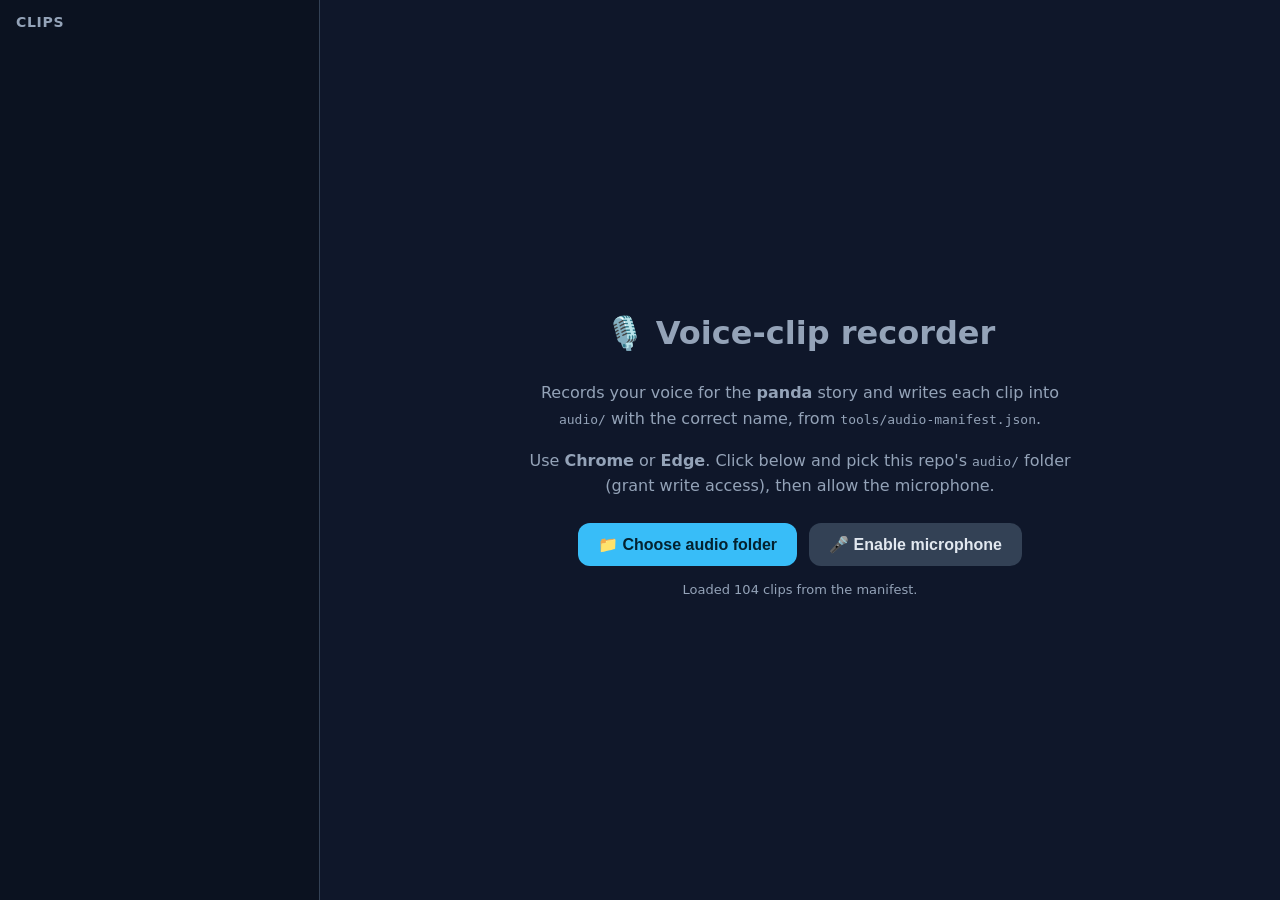
==== tools/record.html @ feebf8d6 "Add parent-recorded voice for the Red Pandy story Replace robotic system TTS with pre-recorded human" ====
<!DOCTYPE html>
<!--
  Voice-clip recorder — a local dev tool (NOT part of the shipped game).

  Records your own voice for the "panda" story's Mandarin lines and writes each
  clip straight into audio/panda/ or audio/core/ with the exact filename the
  game expects, driven by tools/audio-manifest.json (the single source of truth).

  How to use:
    1. Serve the site:  npx http-server -p 8317 -c-1   (from the repo root)
    2. Open in Chrome or Edge on Windows:  http://localhost:8317/tools/record.html
       (localhost is a secure context, so the mic + folder picker work.)
    3. Click "Choose audio folder" and pick this repo's  audio/  folder.
    4. For each line: hear the TTS (optional), Record, Stop, play it back,
       and Save & next. Clips already on disk show as done so you can resume.

  Output is 16-bit mono WAV — plays on every target incl. iPad Safari, and needs
  no ffmpeg/Python/npm. If your browser lacks the File System Access API it falls
  back to downloading each clip (correctly named) to your Downloads folder.
-->
<html lang="en">
<head>
<meta charset="utf-8">
<meta name="viewport" content="width=device-width, initial-scale=1">
<title>Voice-clip recorder · Chinese Quest</title>
<style>
  :root { --bg:#0f172a; --card:#1e293b; --ink:#e2e8f0; --muted:#94a3b8;
          --accent:#38bdf8; --good:#22c55e; --bad:#ef4444; --warn:#f59e0b; }
  * { box-sizing: border-box; }
  body { margin:0; font-family: system-ui, "Segoe UI", sans-serif; background:var(--bg);
         color:var(--ink); display:flex; min-height:100vh; }
  #sidebar { width:320px; flex:none; border-right:1px solid #334155; height:100vh;
             overflow-y:auto; background:#0b1220; }
  #sidebar h2 { font-size:14px; letter-spacing:.05em; text-transform:uppercase;
                color:var(--muted); padding:14px 16px 6px; margin:0; }
  .row { display:flex; align-items:center; gap:8px; padding:7px 16px; cursor:pointer;
         border-left:3px solid transparent; font-size:14px; }
  .row:hover { background:#141d31; }
  .row.active { background:#172136; border-left-color:var(--accent); }
  .row .st { width:16px; text-align:center; flex:none; }
  .row .hz { flex:1; overflow:hidden; text-overflow:ellipsis; white-space:nowrap; }
  .row.done .hz { color:var(--muted); }
  .grouphdr { padding:10px 16px 4px; font-size:12px; color:var(--warn); font-weight:600; }

  #main { flex:1; display:flex; flex-direction:column; align-items:center;
          justify-content:center; gap:20px; padding:24px; }
  #setup { max-width:560px; text-align:center; color:var(--muted); line-height:1.6; }
  #card { background:var(--card); border-radius:20px; padding:32px 40px; text-align:center;
          box-shadow:0 12px 40px rgba(0,0,0,.4); min-width:min(560px,90vw); }
  .idx { color:var(--muted); font-size:14px; }
  .hanzi { font-size:56px; margin:12px 0 4px; line-height:1.2; }
  .pinyin { font-size:24px; color:var(--accent); min-height:30px; }
  .fname { font-size:12px; color:var(--muted); margin-top:8px; font-family:ui-monospace,monospace; }
  .controls { display:flex; gap:12px; justify-content:center; flex-wrap:wrap; margin-top:24px; }
  button { font-size:16px; padding:12px 20px; border-radius:12px; border:0; cursor:pointer;
           background:#334155; color:var(--ink); font-weight:600; }
  button:disabled { opacity:.4; cursor:not-allowed; }
  button.primary { background:var(--accent); color:#04222f; }
  button.rec { background:var(--bad); color:#fff; }
  button.rec.recording { animation:pulse 1s infinite; }
  @keyframes pulse { 50% { opacity:.55; } }
  .hint { color:var(--muted); font-size:13px; margin-top:14px; min-height:18px; }
  .bar { width:100%; max-width:560px; height:8px; background:#1e293b; border-radius:99px; overflow:hidden; }
  .bar > i { display:block; height:100%; background:var(--good); width:0; transition:width .2s; }
  .toprow { display:flex; align-items:center; gap:16px; width:100%; max-width:560px; }
  .toprow .count { font-size:14px; color:var(--muted); white-space:nowrap; }
  kbd { background:#0b1220; border:1px solid #334155; border-radius:6px; padding:1px 6px; font-size:12px; }
  a.dl { display:none; }
</style>
</head>
<body>
  <div id="sidebar"><h2>Clips</h2><div id="list"></div></div>

  <div id="main">
    <div id="setup">
      <h1>🎙️ Voice-clip recorder</h1>
      <p>Records your voice for the <b>panda</b> story and writes each clip into
         <code>audio/</code> with the correct name, from
         <code>tools/audio-manifest.json</code>.</p>
      <p>Use <b>Chrome</b> or <b>Edge</b>. Click below and pick this repo's
         <code>audio/</code> folder (grant write access), then allow the microphone.</p>
      <div class="controls">
        <button class="primary" id="btn-folder">📁 Choose audio folder</button>
        <button id="btn-mic">🎤 Enable microphone</button>
      </div>
      <p class="hint" id="setup-hint"></p>
    </div>

    <div class="toprow" style="display:none" id="progressrow">
      <div class="bar"><i id="barfill"></i></div>
      <div class="count" id="count">0 / 0</div>
    </div>

    <div id="card" style="display:none">
      <div class="idx" id="idx"></div>
      <div class="hanzi" id="hanzi"></div>
      <div class="pinyin" id="pinyin"></div>
      <div class="fname" id="fname"></div>
      <div class="controls">
        <button id="btn-tts" title="Hear the system TTS pronunciation">▶ Hear TTS</button>
        <button class="rec" id="btn-rec">● Record</button>
        <button id="btn-play" disabled>▶ Play back</button>
        <button class="primary" id="btn-save" disabled>💾 Save &amp; next</button>
      </div>
      <div class="hint" id="hint">
        <kbd>Space</kbd> record/stop · <kbd>P</kbd> play · <kbd>Enter</kbd> save &amp; next ·
        <kbd>←</kbd>/<kbd>→</kbd> move
      </div>
    </div>
  </div>

  <a class="dl" id="dl"></a>

  <!-- Optional aids: data.js gives pinyin; speech.js gives the "Hear TTS" button.
       Both are defensive — the recorder still works if they fail to load. -->
  <script src="../js/data.js" onerror="window.__noData=1"></script>
  <script src="../js/speech.js" onerror="window.__noSpeech=1"></script>
  <script>
  (function () {
    'use strict';
    const $ = (s) => document.querySelector(s);

    let manifest = [];
    let idx = 0;
    let dirHandle = null;          // FileSystemDirectoryHandle for audio/
    let stream = null;             // mic MediaStream
    let audioCtx = null;
    let recording = false;
    let recProc = null, recSource = null;
    let recChunks = [], recSampleRate = 44100;
    let lastWav = null;            // Blob of the current take
    let lastUrl = null;
    const done = new Set();        // manifest indexes already on disk / just saved

    /* ---------- pinyin lookup from data.js (best-effort) ---------- */
    const pinyinByHanzi = {};
    try {
      (window.STORIES || []).forEach((s) => {
        if (s.ending && s.ending.zh) pinyinByHanzi[s.ending.zh] = s.ending.pinyin || '';
        (s.chapters || []).forEach((ch) => {
          if (ch.intro && ch.intro.zh) pinyinByHanzi[ch.intro.zh] = '';
          const add = (w) => { if (w && w.hanzi) pinyinByHanzi[w.hanzi] = w.pinyin || ''; };
          (ch.words || []).forEach(add);
          add(ch.finale);
        });
      });
    } catch (e) { /* no data.js — hanzi only */ }

    /* ---------- WAV encoding (16-bit mono PCM) ---------- */
    function encodeWav(chunks, sampleRate) {
      let len = 0;
      for (const c of chunks) len += c.length;
      const pcm = new Float32Array(len);
      let o = 0;
      for (const c of chunks) { pcm.set(c, o); o += c.length; }

      const buf = new ArrayBuffer(44 + pcm.length * 2);
      const view = new DataView(buf);
      const wr = (off, str) => { for (let i = 0; i < str.length; i++) view.setUint8(off + i, str.charCodeAt(i)); };
      wr(0, 'RIFF'); view.setUint32(4, 36 + pcm.length * 2, true); wr(8, 'WAVE');
      wr(12, 'fmt '); view.setUint32(16, 16, true); view.setUint16(20, 1, true);
      view.setUint16(22, 1, true); view.setUint32(24, sampleRate, true);
      view.setUint32(28, sampleRate * 2, true); view.setUint16(32, 2, true); view.setUint16(34, 16, true);
      wr(36, 'data'); view.setUint32(40, pcm.length * 2, true);
      let p = 44;
      for (let i = 0; i < pcm.length; i++, p += 2) {
        let s = Math.max(-1, Math.min(1, pcm[i]));
        view.setInt16(p, s < 0 ? s * 0x8000 : s * 0x7fff, true);
      }
      return new Blob([view], { type: 'audio/wav' });
    }

    /* ---------- setup: folder + mic ---------- */
    async function chooseFolder() {
      if (!window.showDirectoryPicker) {
        setupHint('This browser has no folder access — clips will download to your Downloads folder instead. Use Chrome/Edge to write directly.');
        dirHandle = 'download';
        maybeStart();
        return;
      }
      try {
        dirHandle = await window.showDirectoryPicker({ mode: 'readwrite' });
        setupHint('Folder ready: ' + dirHandle.name);
        maybeStart();
      } catch (e) { setupHint('Folder not chosen: ' + e.message); }
    }

    async function enableMic() {
      try {
        stream = await navigator.mediaDevices.getUserMedia({ audio: { channelCount: 1, echoCancellation: true, noiseSuppression: true } });
        audioCtx = new (window.AudioContext || window.webkitAudioContext)();
        recSampleRate = audioCtx.sampleRate;
        setupHint('Microphone ready.');
        maybeStart();
      } catch (e) { setupHint('Microphone blocked: ' + e.message); }
    }

    function setupHint(t) { $('#setup-hint').textContent = t; }

    async function maybeStart() {
      if (!dirHandle || !stream) return;
      await scanExisting();
      $('#setup').style.display = 'none';
      $('#progressrow').style.display = 'flex';
      $('#card').style.display = 'block';
      renderList();
      go(firstUnrecorded());
    }

    /* ---------- probe which clips already exist (resume) ---------- */
    async function scanExisting() {
      if (dirHandle === 'download') return;
      for (let i = 0; i < manifest.length; i++) {
        const { sub, name } = split(manifest[i].file);
        try {
          const d = await dirHandle.getDirectoryHandle(sub, { create: false });
          await d.getFileHandle(name, { create: false });
          done.add(i);
        } catch (e) { /* not present yet */ }
      }
    }

    // "audio/panda/ni-hao.wav" -> { sub:"panda", name:"ni-hao.wav" }
    function split(file) {
      const parts = file.split('/');            // ["audio","panda","ni-hao.wav"]
      return { sub: parts[parts.length - 2], name: parts[parts.length - 1] };
    }

    function firstUnrecorded() {
      for (let i = 0; i < manifest.length; i++) if (!done.has(i)) return i;
      return 0;
    }

    /* ---------- list / navigation ---------- */
    function renderList() {
      const list = $('#list');
      list.innerHTML = '';
      let lastSub = null;
      manifest.forEach((m, i) => {
        const { sub } = split(m.file);
        if (sub !== lastSub) {
          const h = document.createElement('div');
          h.className = 'grouphdr';
          h.textContent = 'audio/' + sub + '/';
          list.appendChild(h);
          lastSub = sub;
        }
        const row = document.createElement('div');
        row.className = 'row' + (i === idx ? ' active' : '') + (done.has(i) ? ' done' : '');
        row.dataset.i = i;
        row.innerHTML = '<span class="st">' + (done.has(i) ? '✅' : '⬜') + '</span>' +
                        '<span class="hz">' + m.text + '</span>';
        row.addEventListener('click', () => go(i));
        list.appendChild(row);
      });
      updateProgress();
    }

    function updateProgress() {
      $('#count').textContent = done.size + ' / ' + manifest.length;
      $('#barfill').style.width = (100 * done.size / manifest.length) + '%';
    }

    function go(i) {
      if (i < 0 || i >= manifest.length) return;
      idx = i;
      resetTake();
      const m = manifest[i];
      $('#idx').textContent = 'Clip ' + (i + 1) + ' of ' + manifest.length + (done.has(i) ? ' · already recorded' : '');
      $('#hanzi').textContent = m.text;
      $('#pinyin').textContent = pinyinByHanzi[m.text] || '';
      $('#fname').textContent = m.file;
      document.querySelectorAll('.row').forEach((r) => {
        r.classList.toggle('active', +r.dataset.i === i);
      });
      const active = document.querySelector('.row.active');
      if (active) active.scrollIntoView({ block: 'nearest' });
    }

    function resetTake() {
      if (recording) stopRec();
      lastWav = null;
      if (lastUrl) { URL.revokeObjectURL(lastUrl); lastUrl = null; }
      $('#btn-play').disabled = true;
      $('#btn-save').disabled = true;
      $('#hint').textContent = '';
      $('#btn-rec').classList.remove('recording');
      $('#btn-rec').textContent = '● Record';
    }

    /* ---------- record / stop / play ---------- */
    function toggleRec() { recording ? stopRec() : startRec(); }

    function startRec() {
      if (!stream) return;
      recChunks = [];
      recSource = audioCtx.createMediaStreamSource(stream);
      recProc = audioCtx.createScriptProcessor(4096, 1, 1);
      recProc.onaudioprocess = (e) => {
        recChunks.push(new Float32Array(e.inputBuffer.getChannelData(0)));
      };
      recSource.connect(recProc);
      recProc.connect(audioCtx.destination); // required for onaudioprocess to fire
      if (audioCtx.state === 'suspended') audioCtx.resume();
      recording = true;
      $('#btn-rec').classList.add('recording');
      $('#btn-rec').textContent = '■ Stop';
      $('#hint').textContent = 'Recording… speak now, then Stop.';
    }

    function stopRec() {
      if (!recording) return;
      recording = false;
      try { recProc.disconnect(); recSource.disconnect(); } catch (e) {}
      // drop the last tiny buffer to avoid a trailing click
      lastWav = encodeWav(recChunks, recSampleRate);
      if (lastUrl) URL.revokeObjectURL(lastUrl);
      lastUrl = URL.createObjectURL(lastWav);
      $('#btn-rec').classList.remove('recording');
      $('#btn-rec').textContent = '● Re-record';
      $('#btn-play').disabled = false;
      $('#btn-save').disabled = false;
      $('#hint').textContent = 'Got it — play it back, or Save & next.';
    }

    function playBack() {
      if (!lastUrl) return;
      new Audio(lastUrl).play();
    }

    /* ---------- save ---------- */
    async function saveAndNext() {
      if (!lastWav) return;
      const m = manifest[idx];
      const { sub, name } = split(m.file);
      try {
        if (dirHandle === 'download') {
          const a = $('#dl');
          a.href = URL.createObjectURL(lastWav);
          a.download = name;
          a.click();
        } else {
          const d = await dirHandle.getDirectoryHandle(sub, { create: true });
          const fh = await d.getFileHandle(name, { create: true });
          const w = await fh.createWritable();
          await w.write(lastWav);
          await w.close();
        }
        done.add(idx);
        renderList();
        const nxt = idx + 1 <= manifest.length - 1 ? idx + 1 : firstUnrecorded();
        go(nxt);
      } catch (e) {
        $('#hint').textContent = 'Save failed: ' + e.message;
      }
    }

    /* ---------- TTS reference ---------- */
    function hearTTS() {
      const t = manifest[idx].text;
      if (window.Speech && Speech.speakZh) { Speech.stop && Speech.stop(); Speech.speakZh(t); }
      else if (window.speechSynthesis) {
        const u = new SpeechSynthesisUtterance(t); u.lang = 'zh-CN'; u.rate = 0.85;
        speechSynthesis.cancel(); speechSynthesis.speak(u);
      }
    }

    /* ---------- wire up ---------- */
    $('#btn-folder').addEventListener('click', chooseFolder);
    $('#btn-mic').addEventListener('click', enableMic);
    $('#btn-tts').addEventListener('click', hearTTS);
    $('#btn-rec').addEventListener('click', toggleRec);
    $('#btn-play').addEventListener('click', playBack);
    $('#btn-save').addEventListener('click', saveAndNext);

    document.addEventListener('keydown', (e) => {
      if ($('#card').style.display === 'none') return;
      if (e.code === 'Space') { e.preventDefault(); toggleRec(); }
      else if (e.key === 'p' || e.key === 'P') { playBack(); }
      else if (e.key === 'Enter') { if (!$('#btn-save').disabled) saveAndNext(); }
      else if (e.key === 'ArrowRight') { go(idx + 1); }
      else if (e.key === 'ArrowLeft') { go(idx - 1); }
    });

    /* ---------- boot ---------- */
    fetch('audio-manifest.json')
      .then((r) => r.json())
      .then((m) => { manifest = m; setupHint('Loaded ' + m.length + ' clips from the manifest.'); })
      .catch((e) => setupHint('Could not load audio-manifest.json: ' + e.message));
  })();
  </script>
</body>
</html>
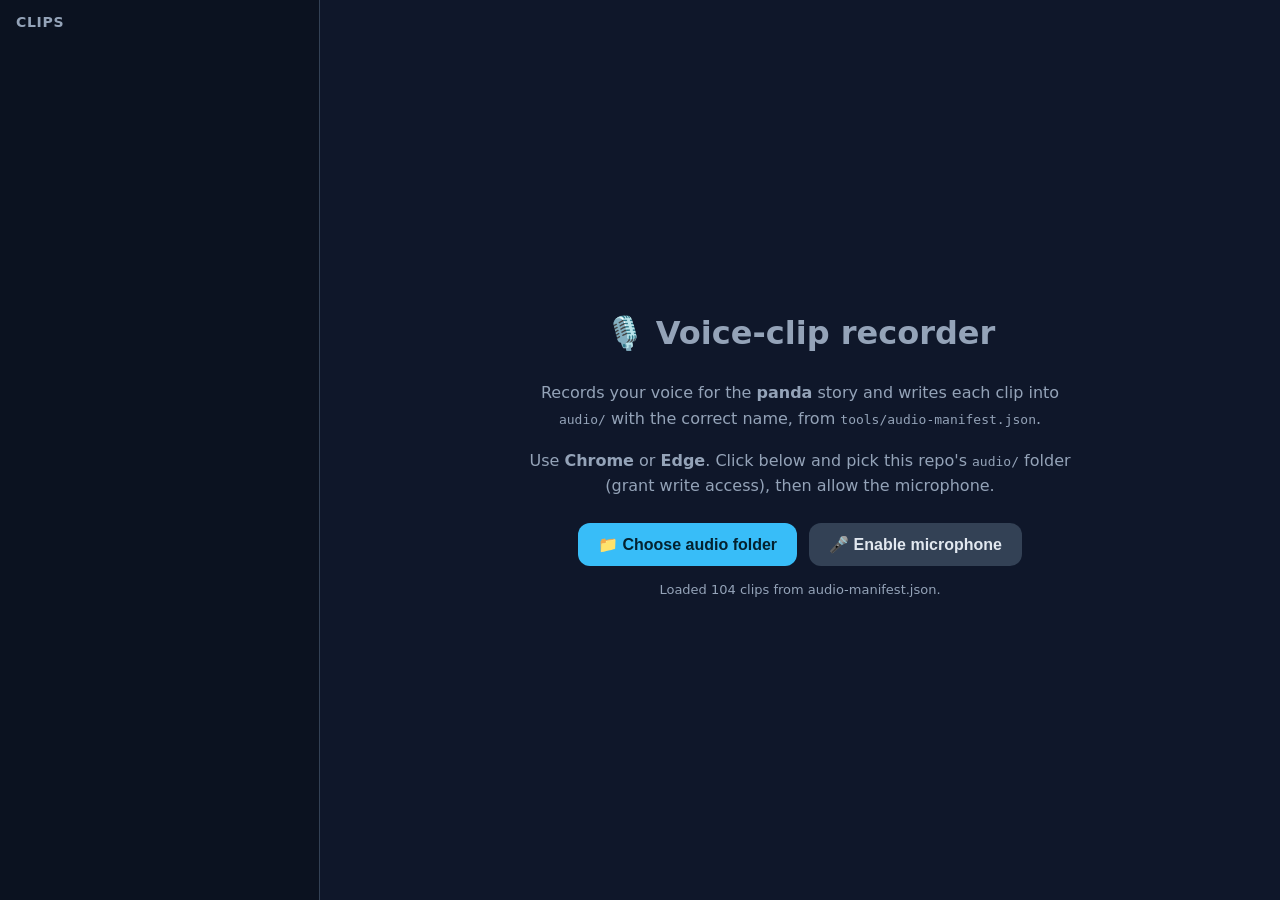
==== commit 9fef0ec3: "Add parent-recorded voice for the Puppy Rescue and Princess stories Extends the recorded-voice treat" ====
--- a/tools/record.html
+++ b/tools/record.html
@@ -383,10 +383,13 @@
     });
 
     /* ---------- boot ---------- */
-    fetch('audio-manifest.json')
-      .then((r) => r.json())
-      .then((m) => { manifest = m; setupHint('Loaded ' + m.length + ' clips from the manifest.'); })
-      .catch((e) => setupHint('Could not load audio-manifest.json: ' + e.message));
+    // Default is the panda manifest; pass ?manifest=audio-manifest-2.json to
+    // record a different set (e.g. stories 2 & 3).
+    const MANIFEST_URL = new URLSearchParams(location.search).get('manifest') || 'audio-manifest.json';
+    fetch(MANIFEST_URL)
+      .then((r) => { if (!r.ok) throw new Error('HTTP ' + r.status); return r.json(); })
+      .then((m) => { manifest = m; setupHint('Loaded ' + m.length + ' clips from ' + MANIFEST_URL + '.'); })
+      .catch((e) => setupHint('Could not load ' + MANIFEST_URL + ': ' + e.message));
   })();
   </script>
 </body>
